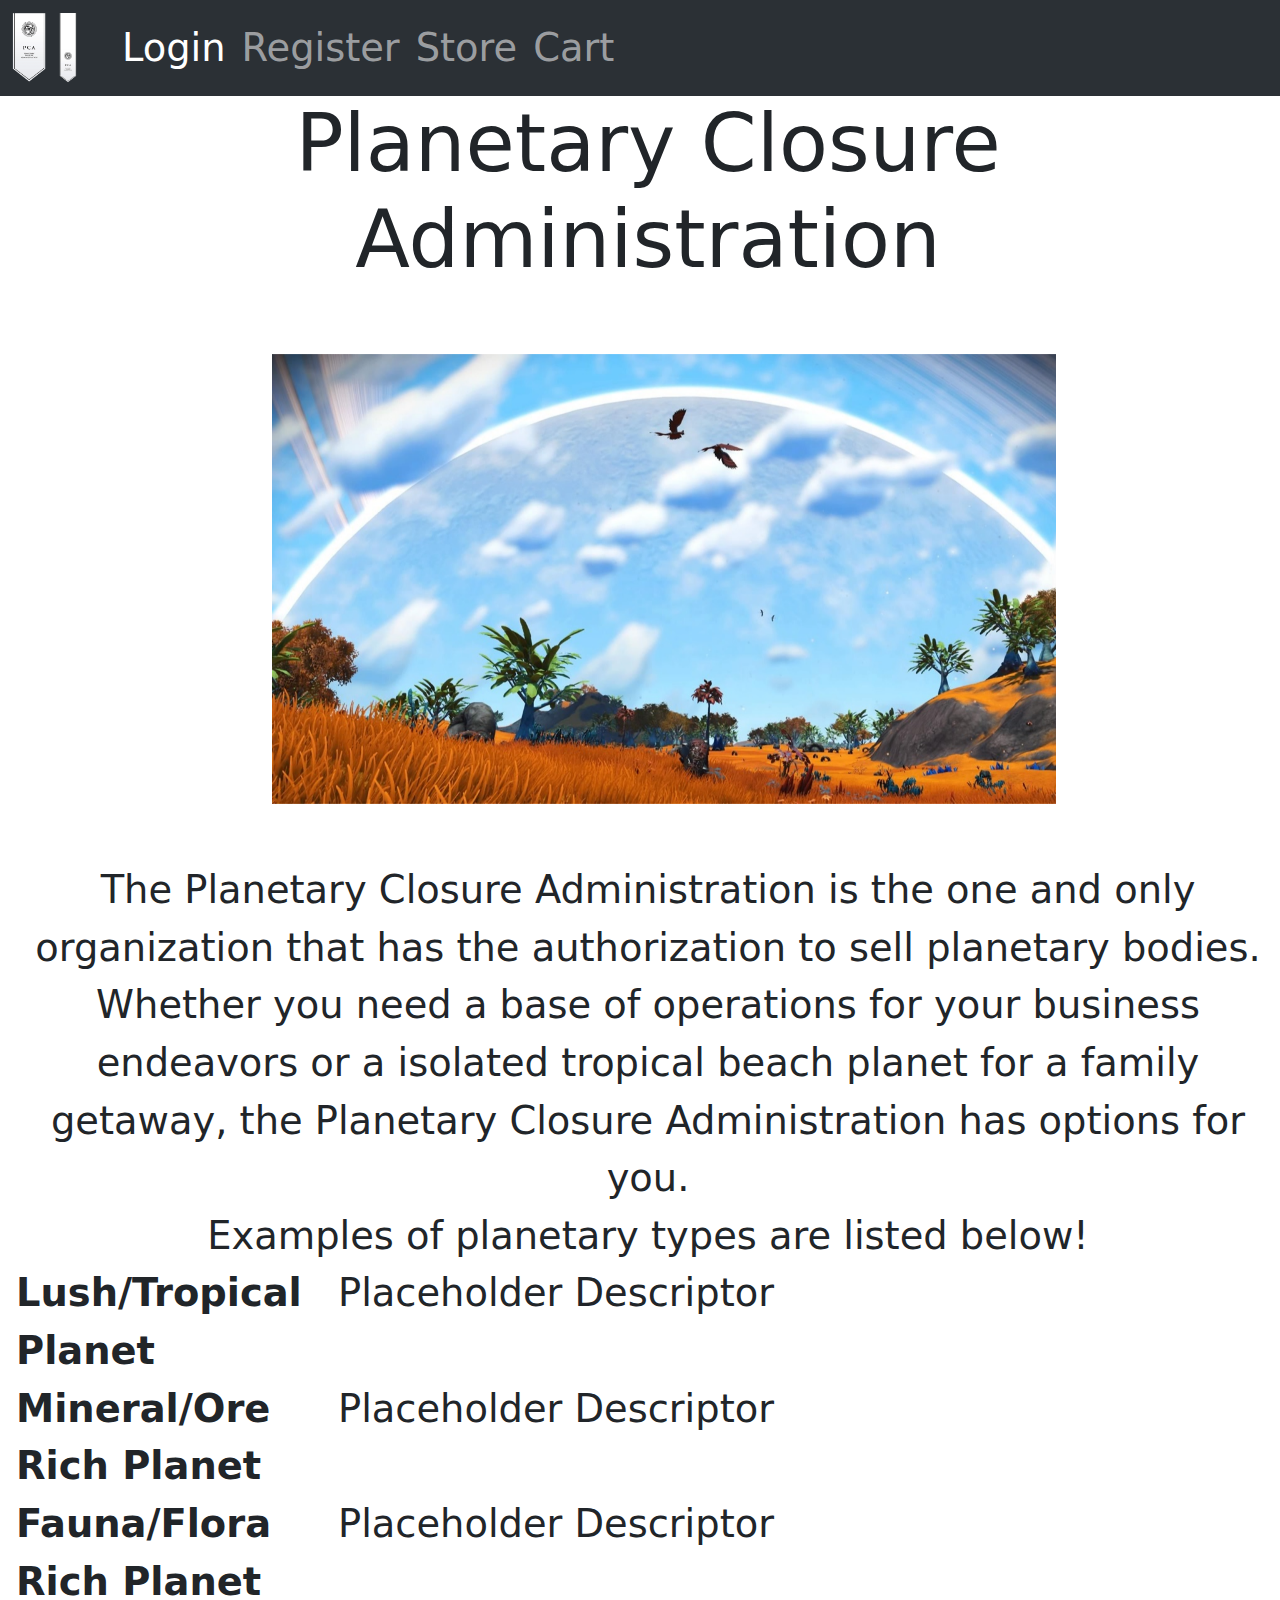
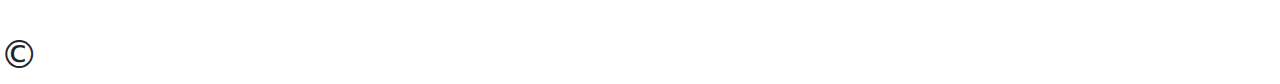
==== index.html @ 8af9d73c "Fixed homescreen Carousel. Removed Carousel buttons." ====
<!DOCTYPE html>
<html lang="en">
<head>
    <meta charset="UTF-8">
    <meta name="viewport" content="width=device-width, initial-scale=1.0">
    <title>Document</title>
    <script src="https://cdn.jsdelivr.net/npm/bootstrap@5.3.3/dist/js/bootstrap.bundle.min.js" integrity="sha384-YvpcrYf0tY3lHB60NNkmXc5s9fDVZLESaAA55NDzOxhy9GkcIdslK1eN7N6jIeHz" crossorigin="anonymous"></script>
    <link href="https://cdn.jsdelivr.net/npm/bootstrap@5.3.3/dist/css/bootstrap.min.css" rel="stylesheet" integrity="sha384-QWTKZyjpPEjISv5WaRU9OFeRpok6YctnYmDr5pNlyT2bRjXh0JMhjY6hW+ALEwIH" crossorigin="anonymous">
    <link rel="stylesheet" href="./styles/main.css">
    <script src="./scripts/index.js"></script>
    
</head>
<body>
    <header>
        <nav class="navbar navbar-expand-lg bg-body-tertiary" data-bs-theme="dark">
            <div class="container-fluid">
              <a class="navbar-brand" href="index.html">
                <img src="./images/planetaryclosure1.webp" width="70">
              </a>
              
              <button class="navbar-toggler" type="button" data-bs-toggle="collapse" data-bs-target="#navbarText" aria-controls="navbarText" aria-expanded="false" aria-label="Toggle navigation">
                <span class="navbar-toggler-icon"></span>
              </button>
              <div class="collapse navbar-collapse" id="navbarText">
                <ul class="navbar-nav me-auto mb-2 mb-lg-0">
                  <li class="nav-item">
                    <a class="nav-link active" aria-current="page" href="login.html">Login</a>
                  </li>
                  <li class="nav-item">
                    <a class="nav-link" href="register.html">Register</a>
                  </li>
                  <li class="nav-item">
                    <a class="nav-link" href="store.html">Store</a>
                  </li>
                  <li class="nav-item">
                    <a class="nav-link" href="cart.html">Cart</a>
                  </li>
                </ul>
                <span class="navbar-text">
                  <!-- Navbar text with an inline element -->
                </span>
              </div>
            </div>
          </nav>
        <!-- <nav>
            <a href="index.html">Main Menu</a> 
            <a href="login.html">Login</a>
            <a href="register.html">Register</a>
            <a href="store.html">Store</a>
            <a href="cart.html">Cart</a>
        </nav> -->
    </header>
    <div class="content">
        <h1 class="display-1" style="text-align: center">Planetary Closure Administration</h1>
        <br>
    </div>
    <div class="">
      <div id="carouselExampleAutoplaying" class="carousel slide" data-bs-ride="carousel">
        <div class="carousel-inner">
          <div class="carousel-item active" class="homecaro">
            <img src="/images/nomanssky5.jpg" class="d-block w-100" alt="...">
          </div>
          <div class="carousel-item" class="homecaro">
            <img src="/images/nomanssky6.jpg" class="d-block w-100" alt="..." >
          </div>
          <div class="carousel-item" class="homecaro">
            <img src="/images/nommanssky7.png" class="d-block w-100" alt="...">
          </div>
        </div>
      </div>
      <!-- <img class="standaloneimg" src="./images/nomanssky5.jfif"> -->
    </div>
    <br>
    <div class="description">
      <section style="text-align: center;">
        The Planetary Closure Administration is the one and only organization that has the
        authorization to sell planetary bodies. Whether you need a base of operations for your 
       business endeavors or a isolated tropical beach planet for a family getaway, the Planetary Closure Administration has options for you.
       <br>Examples of planetary types are listed below!
       

      </section>
    </div>
    <div>
      <dl class="row">
        <dt class="col-sm-3">Lush/Tropical Planet</dt>
        <dd class="col-sm-9">Placeholder Descriptor</dd>
        <dt class="col-sm-3">Mineral/Ore Rich Planet</dt>
        <dd class="col-sm-9">Placeholder Descriptor</dd>
        <dt class="col-sm-3">Fauna/Flora Rich Planet</dt>
        <dd class="col-sm-9">Placeholder Descriptor</dd>
      </dl>
      <!-- <ul>
        <li>Lush/Tropical Planets</li>
        <li>Mineral/Ore Rich Planets</li>
        <li>Fauna/Flora Rich Planets</li>
      </ul> -->
    </div>
    <footer>&copy;</footer>
</body>
</html>
---- styles/main.css ----
body {
    font-size: 3vw;
}
.store .content{
    display: flex;
    justify-content: space-around;
}
/* .card {
    display: flex;
    flex-direction: column;
    justify-content: space-between;
}
.card > * {
    flex-grow: 1;
}
.card-text {
    flex-grow: 3;
    /* min-height: 12rm; 
}

.card-img-top {
    height:18rem;
    width: 12rem;
    object-fit: cover;
} */

.standaloneimg {
    max-width: 30rem;
    display: block;
    margin-left:auto;
    margin-right: auto;
}

div {
    margin-left: 1rem;
}

.homecaro {
    max-width: 30rem;
    margin-left: auto;
    margin-right: auto;
}

 .carousel-inner {
    max-width: 50rem;
    max-height: 40rem;
    margin: auto;
}
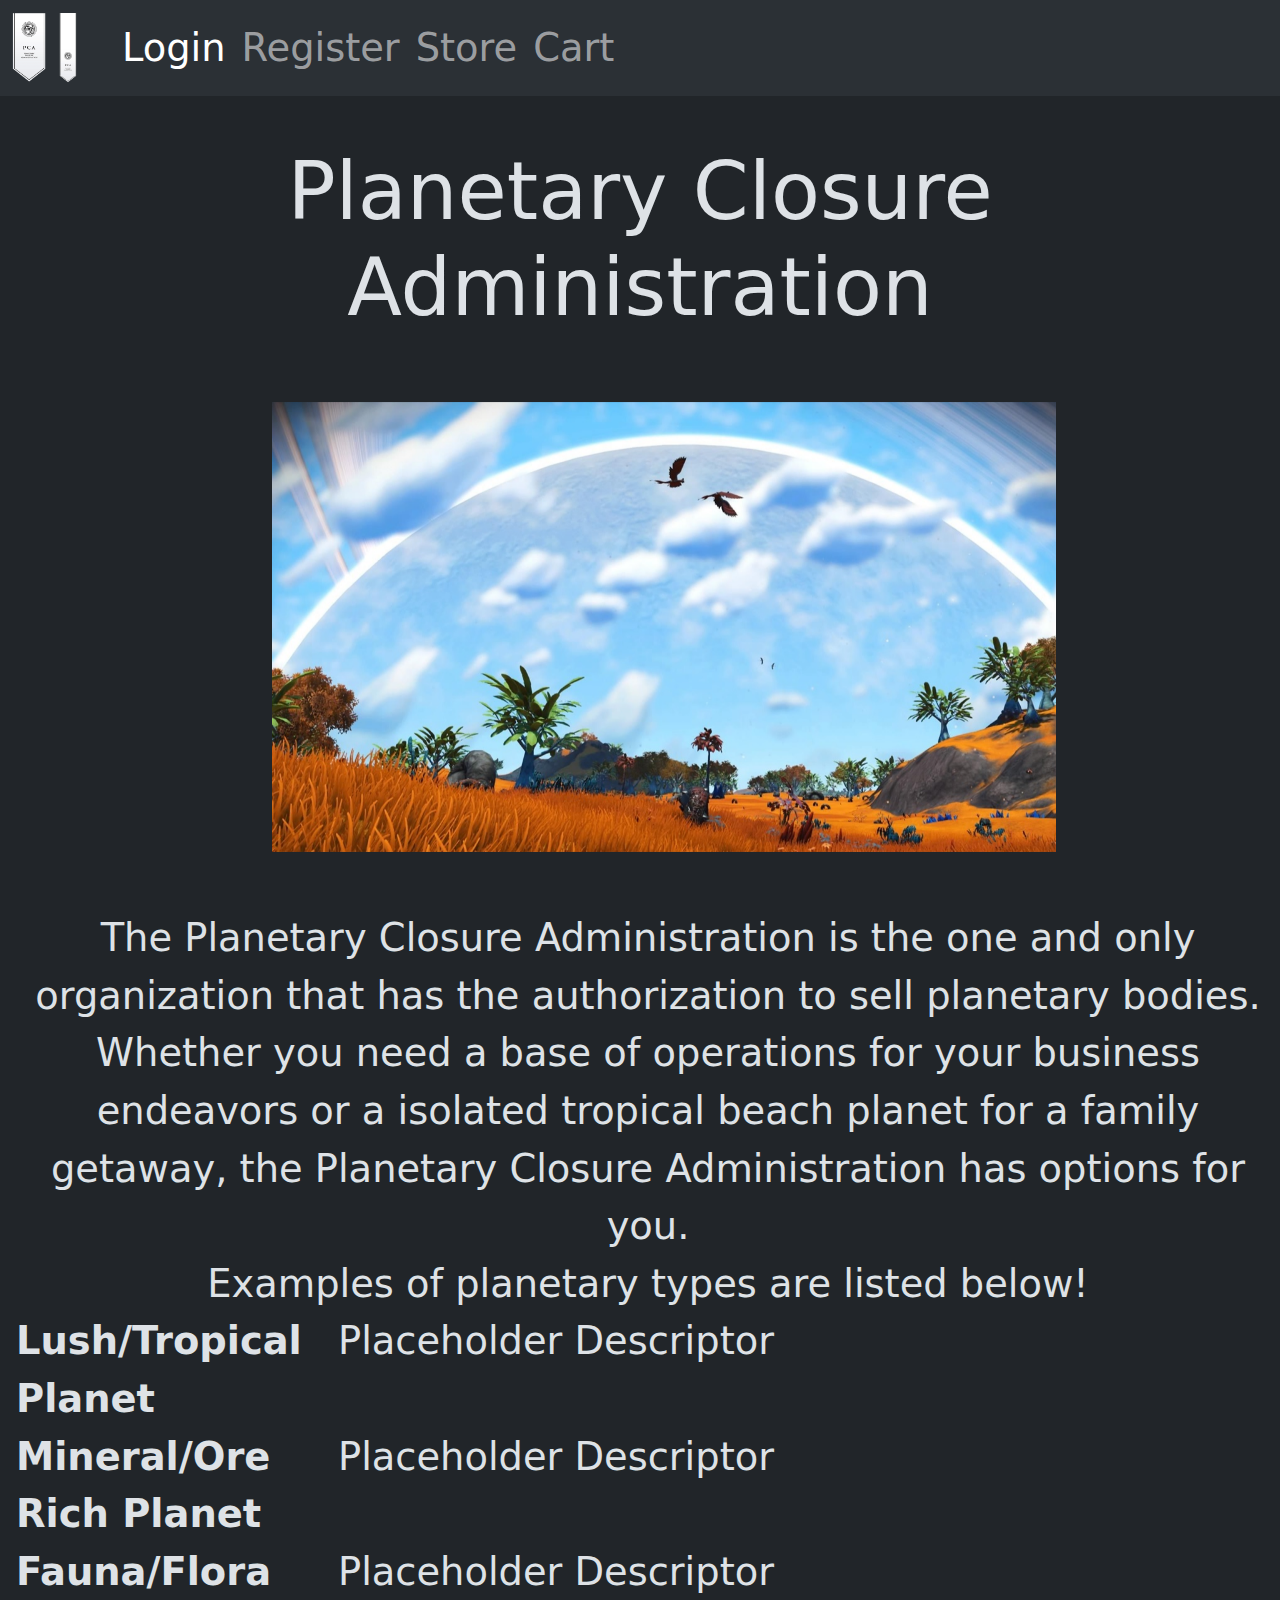
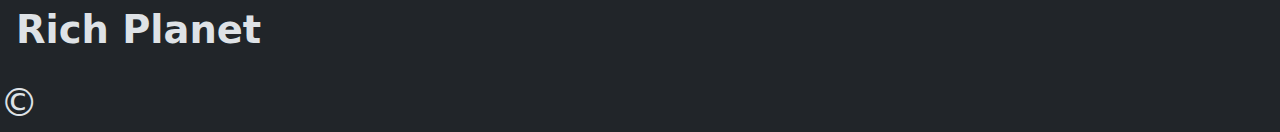
==== commit 79a6bb97: "Completed and styled store page" ====
--- a/index.html
+++ b/index.html
@@ -1,5 +1,5 @@
 <!DOCTYPE html>
-<html lang="en">
+<html lang="en" data-bs-theme="dark">
 <head>
     <meta charset="UTF-8">
     <meta name="viewport" content="width=device-width, initial-scale=1.0">
--- a/styles/main.css
+++ b/styles/main.css
@@ -48,3 +48,70 @@
     margin: auto;
 } 
 
+.content {
+    flex-wrap: wrap;
+    margin-top: 3rem;
+    margin-left: auto;
+    margin-right: auto;
+}
+
+
+    
+    
+
+    body {
+
+        transition: background-color 0.5s ease;
+      
+      }
+      
+      
+      .dark {
+      
+        background-color: #343a40;
+      
+        color: #fff;
+      
+      }
+      
+      
+      .dark a {
+      
+        color: #fff;
+      
+      }
+      
+      
+      .dark .btn-primary {
+      
+        background-color: #fff;
+      
+        border-color: #fff;
+      
+        color: #343a40;
+      
+      }
+      
+      
+      .dark .btn-primary:hover {
+      
+        background-color: #e9ecef;
+      
+        border-color: #e9ecef;
+      
+        color: #343a40;
+      
+      }
+
+ .card-text {
+    font-size: 1.5rem;
+    font-size: ;
+ }    
+.card {
+    /* display: block; */
+    /* margin-left: auto;
+    margin-right: auto;
+    float: none;
+    margin-bottom: 10px; */
+
+ }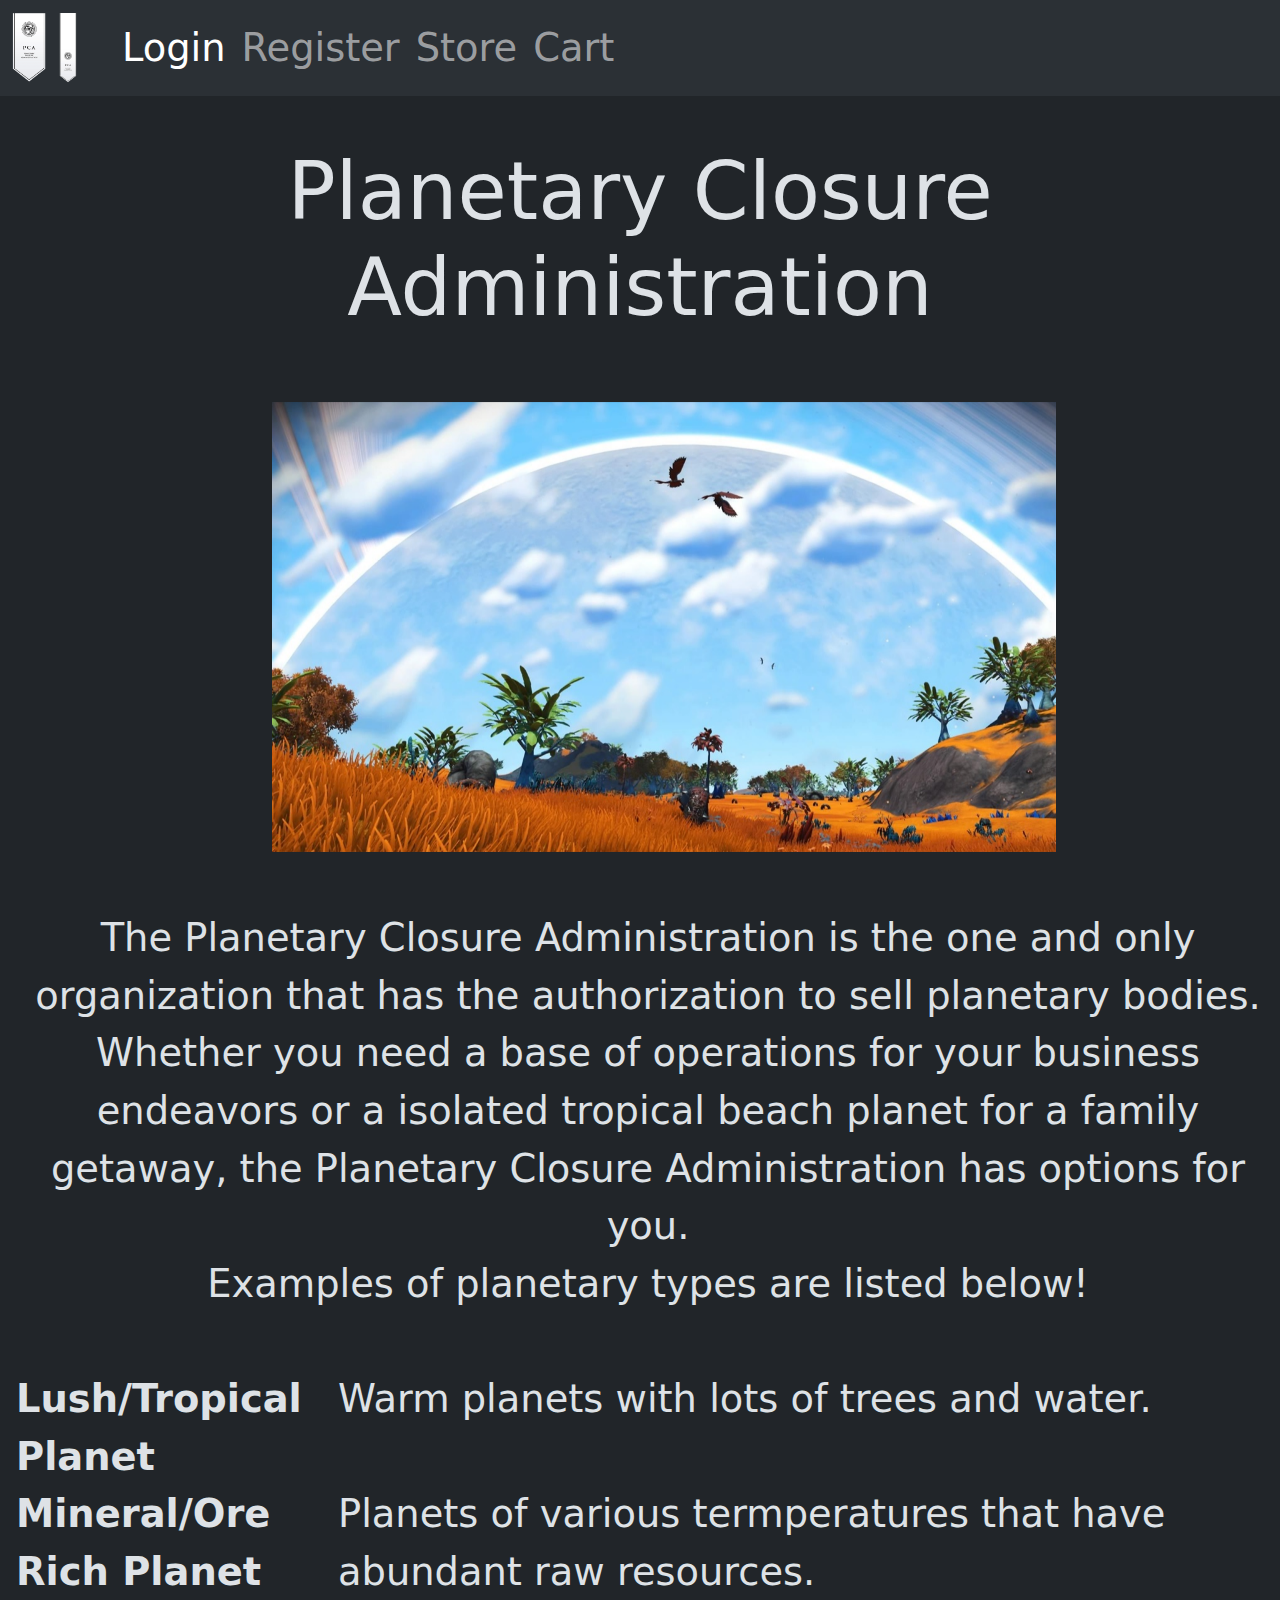
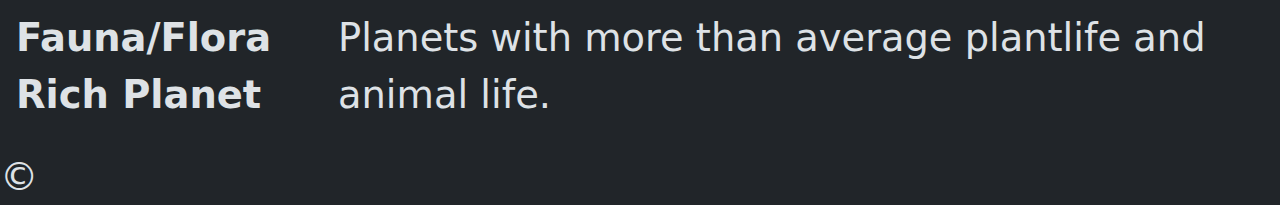
==== commit 834a5ebb: "Edited homepage to have descriptors for the planet types" ====
--- a/index.html
+++ b/index.html
@@ -81,14 +81,15 @@
 
       </section>
     </div>
+    <br>
     <div>
       <dl class="row">
         <dt class="col-sm-3">Lush/Tropical Planet</dt>
-        <dd class="col-sm-9">Placeholder Descriptor</dd>
+        <dd class="col-sm-9">Warm planets with lots of trees and water.</dd>
         <dt class="col-sm-3">Mineral/Ore Rich Planet</dt>
-        <dd class="col-sm-9">Placeholder Descriptor</dd>
+        <dd class="col-sm-9">Planets of various termperatures that have abundant raw resources.</dd>
         <dt class="col-sm-3">Fauna/Flora Rich Planet</dt>
-        <dd class="col-sm-9">Placeholder Descriptor</dd>
+        <dd class="col-sm-9">Planets with more than average plantlife and animal life.</dd>
       </dl>
       <!-- <ul>
         <li>Lush/Tropical Planets</li>
--- a/styles/main.css
+++ b/styles/main.css
@@ -105,13 +105,10 @@
 
  .card-text {
     font-size: 1.5rem;
-    font-size: ;
- }    
-.card {
-    /* display: block; */
-    /* margin-left: auto;
-    margin-right: auto;
-    float: none;
-    margin-bottom: 10px; */
-
- }+}
+.savings {
+    color: darkgreen;
+     background-color: #5cb85c;
+     border-radius: .4rem;
+     font-size: medium;
+}